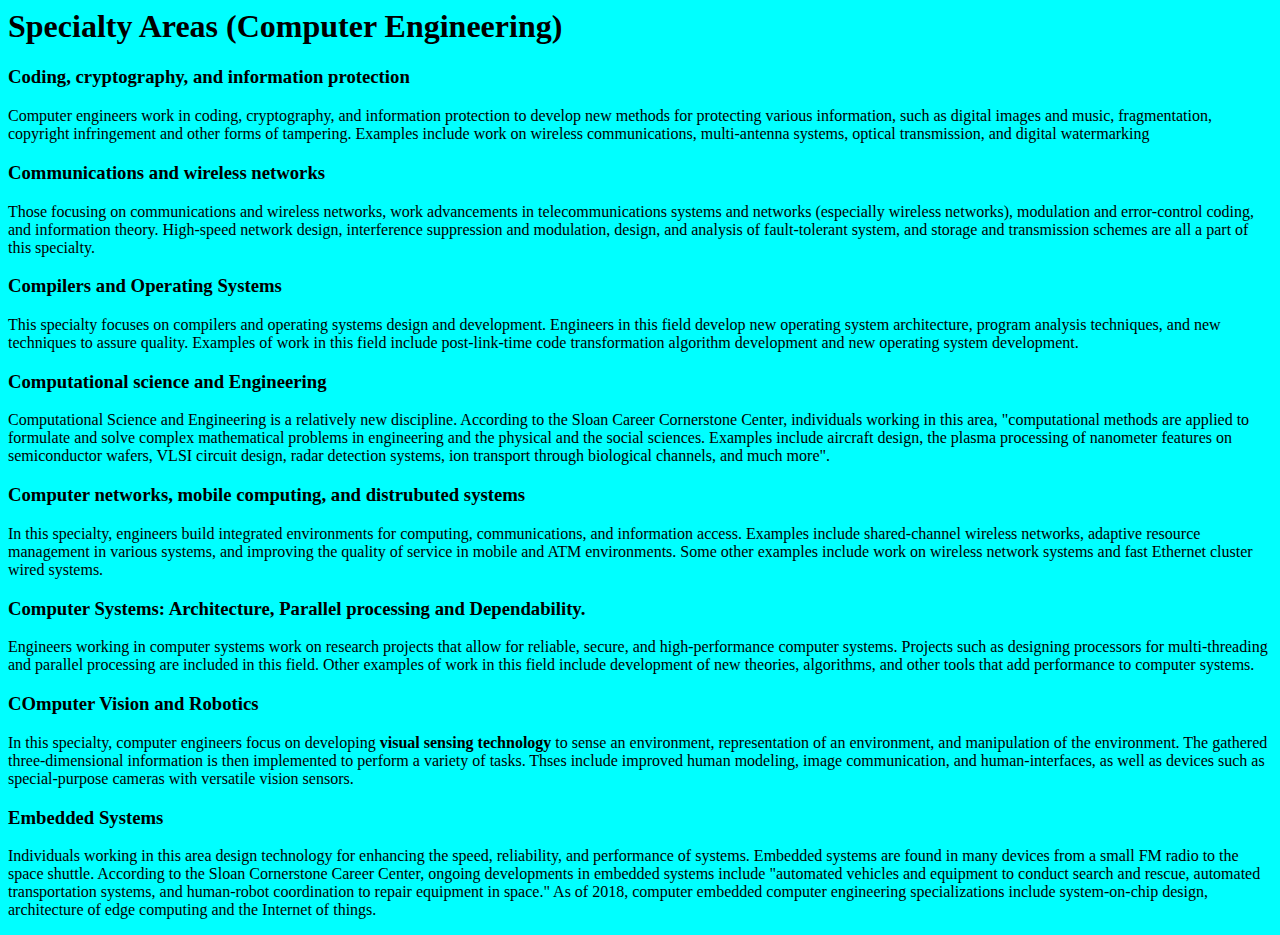
==== areas.html @ ecd39562 "added files" ====
<html>
<head>
    <title>Specialty Areas</title>
    <link rel="stylesheet" href="style.css">
</head>
<body>
    <div class="row"><h1>Specialty Areas (Computer Engineering)</h1></div>
    <div class="row"><h3>Coding, cryptography, and information protection</h3></div>
    <div class="row"><p>Computer engineers work in coding, cryptography, and information protection to develop new methods for protecting various information, such as digital images and music, fragmentation, copyright infringement and other forms of tampering. Examples include work on wireless communications, multi-antenna systems, optical transmission, and digital watermarking</p></div>
    <div class="row"><h3>Communications and wireless networks</h3></div>
    <div class="row"><p>Those focusing on communications and wireless networks, work advancements in telecommunications systems and networks (especially wireless networks), modulation and error-control coding, and information theory. High-speed network design, interference suppression and modulation, design, and analysis of fault-tolerant system, and storage and transmission schemes are all a part of this specialty.</p></div>
    <div class="row"><h3>Compilers and Operating Systems</h3></div>
    <div class="row"><p>This specialty focuses on compilers and operating systems design and development. Engineers in this field develop new operating system architecture, program analysis techniques, and new techniques to assure quality. Examples of work in this field include post-link-time code transformation algorithm development and new operating system development.</p></div>
    <div class="row"><h3>Computational science and Engineering</h3></div>
    <div class="row"><p>Computational Science and Engineering is a relatively new discipline. According to the Sloan Career Cornerstone Center, individuals working in this area, "computational methods are applied to formulate and solve complex mathematical problems in engineering and the physical and the social sciences. Examples include aircraft design, the plasma processing of nanometer features on semiconductor wafers, VLSI circuit design, radar detection systems, ion transport through biological channels, and much more".</p></div>
    <div class="row"><h3>Computer networks, mobile computing, and distrubuted systems</h3></div>
    <div class="row"><p>In this specialty, engineers build integrated environments for computing, communications, and information access. Examples include shared-channel wireless networks, adaptive resource management in various systems, and improving the quality of service in mobile and ATM environments. Some other examples include work on wireless network systems and fast Ethernet cluster wired systems.</p></div>
    <div class="row"><h3>Computer Systems: Architecture, Parallel processing and Dependability.</h3></div>
    <div class="row"><p>Engineers working in computer systems work on research projects that allow for reliable, secure, and high-performance computer systems. Projects such as designing processors for multi-threading and parallel processing are included in this field. Other examples of work in this field include development of new theories, algorithms, and other tools that add performance to computer systems.</p></div>
    <div class="row"><h3>COmputer Vision and Robotics</h3></div>
    <div class="row"><p>In this specialty, computer engineers focus on developing <b>visual sensing technology</b> to sense an environment, representation of an environment, and manipulation of the environment. The gathered three-dimensional information is then implemented to perform a variety of tasks. Thses include improved human modeling, image communication, and human-interfaces, as well as devices such as special-purpose cameras with versatile vision sensors.</p></div>
    <div class="row"><h3>Embedded Systems</h3></div>
    <div class="row"><p>Individuals working in this area design technology for enhancing the speed, reliability, and performance of systems. Embedded systems are found in many devices from a small FM radio to the space shuttle. According to the Sloan Cornerstone Career Center, ongoing developments in embedded systems include "automated vehicles and equipment to conduct search and rescue, automated transportation systems, and human-robot coordination to repair equipment in space." As of 2018, computer embedded computer engineering specializations include system-on-chip design, architecture of edge computing and the Internet of things.</p>
    </div>
</body>
</html>
---- style.css ----
body{
    background-color: aqua;
    font-family: cursive
}
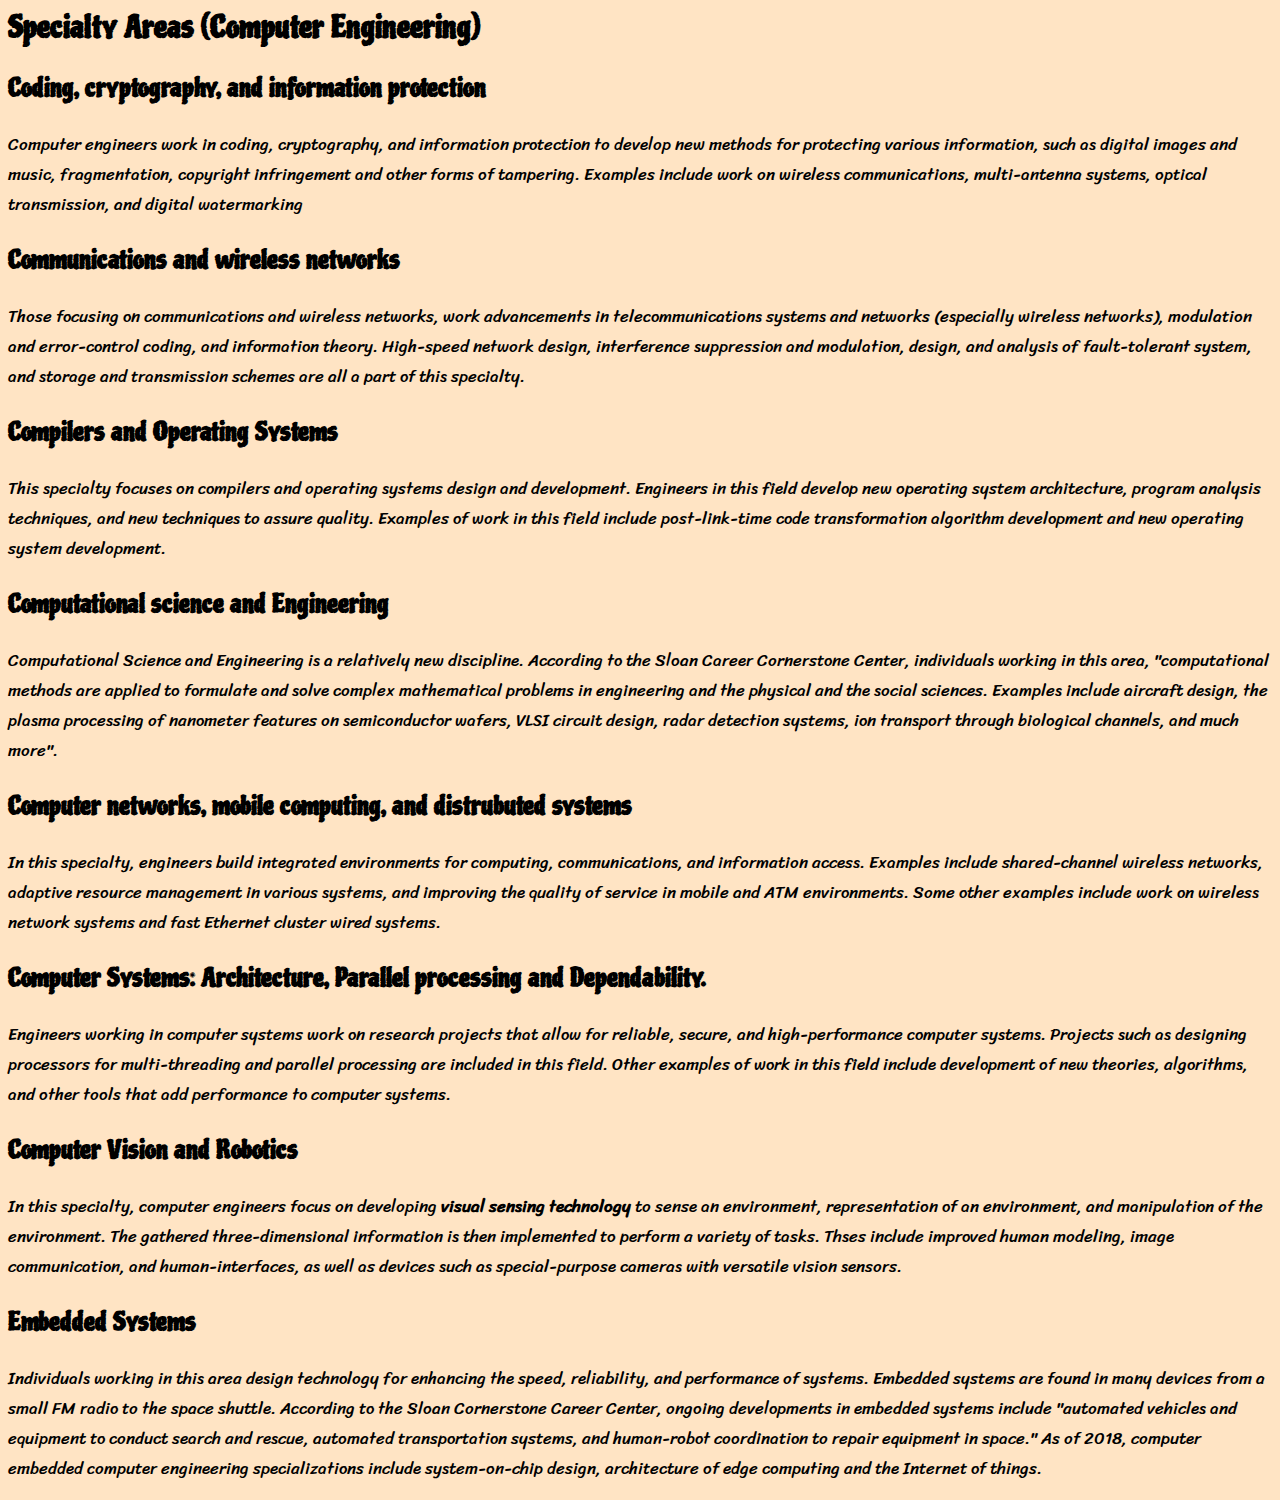
==== commit f8a571e8: "update" ====
--- a/areas.html
+++ b/areas.html
@@ -1,26 +1,112 @@
 <html>
 <head>
     <title>Specialty Areas</title>
-    <link rel="stylesheet" href="style.css">
+    <link rel="stylesheet" type="text/css" href="areas.css">
+    <link href="https://fonts.googleapis.com/css2?family=Sriracha&display=swap" rel="stylesheet">
+    <link href="https://fonts.googleapis.com/css2?family=Piedra&display=swap" rel="stylesheet">
 </head>
 <body>
-    <div class="row"><h1>Specialty Areas (Computer Engineering)</h1></div>
-    <div class="row"><h3>Coding, cryptography, and information protection</h3></div>
-    <div class="row"><p>Computer engineers work in coding, cryptography, and information protection to develop new methods for protecting various information, such as digital images and music, fragmentation, copyright infringement and other forms of tampering. Examples include work on wireless communications, multi-antenna systems, optical transmission, and digital watermarking</p></div>
-    <div class="row"><h3>Communications and wireless networks</h3></div>
-    <div class="row"><p>Those focusing on communications and wireless networks, work advancements in telecommunications systems and networks (especially wireless networks), modulation and error-control coding, and information theory. High-speed network design, interference suppression and modulation, design, and analysis of fault-tolerant system, and storage and transmission schemes are all a part of this specialty.</p></div>
-    <div class="row"><h3>Compilers and Operating Systems</h3></div>
-    <div class="row"><p>This specialty focuses on compilers and operating systems design and development. Engineers in this field develop new operating system architecture, program analysis techniques, and new techniques to assure quality. Examples of work in this field include post-link-time code transformation algorithm development and new operating system development.</p></div>
-    <div class="row"><h3>Computational science and Engineering</h3></div>
-    <div class="row"><p>Computational Science and Engineering is a relatively new discipline. According to the Sloan Career Cornerstone Center, individuals working in this area, "computational methods are applied to formulate and solve complex mathematical problems in engineering and the physical and the social sciences. Examples include aircraft design, the plasma processing of nanometer features on semiconductor wafers, VLSI circuit design, radar detection systems, ion transport through biological channels, and much more".</p></div>
-    <div class="row"><h3>Computer networks, mobile computing, and distrubuted systems</h3></div>
-    <div class="row"><p>In this specialty, engineers build integrated environments for computing, communications, and information access. Examples include shared-channel wireless networks, adaptive resource management in various systems, and improving the quality of service in mobile and ATM environments. Some other examples include work on wireless network systems and fast Ethernet cluster wired systems.</p></div>
-    <div class="row"><h3>Computer Systems: Architecture, Parallel processing and Dependability.</h3></div>
-    <div class="row"><p>Engineers working in computer systems work on research projects that allow for reliable, secure, and high-performance computer systems. Projects such as designing processors for multi-threading and parallel processing are included in this field. Other examples of work in this field include development of new theories, algorithms, and other tools that add performance to computer systems.</p></div>
-    <div class="row"><h3>COmputer Vision and Robotics</h3></div>
-    <div class="row"><p>In this specialty, computer engineers focus on developing <b>visual sensing technology</b> to sense an environment, representation of an environment, and manipulation of the environment. The gathered three-dimensional information is then implemented to perform a variety of tasks. Thses include improved human modeling, image communication, and human-interfaces, as well as devices such as special-purpose cameras with versatile vision sensors.</p></div>
-    <div class="row"><h3>Embedded Systems</h3></div>
-    <div class="row"><p>Individuals working in this area design technology for enhancing the speed, reliability, and performance of systems. Embedded systems are found in many devices from a small FM radio to the space shuttle. According to the Sloan Cornerstone Career Center, ongoing developments in embedded systems include "automated vehicles and equipment to conduct search and rescue, automated transportation systems, and human-robot coordination to repair equipment in space." As of 2018, computer embedded computer engineering specializations include system-on-chip design, architecture of edge computing and the Internet of things.</p>
+    <div class="row">
+        <div class="specialt">
+            
+        <h1>Specialty Areas (Computer Engineering)</h1>
+        
+        </div>
     </div>
+    
+        
+    <div class="row">
+        <div class="crypto">
+            
+        <h3>Coding, cryptography, and information protection</h3>
+        
+        <p>Computer engineers work in coding, cryptography, and information protection to develop new methods for protecting various information, such as digital images and music, fragmentation, copyright infringement and other forms of tampering. Examples include work on wireless communications, multi-antenna systems, optical transmission, and digital watermarking
+        </p>
+        
+        </div>
+    </div>
+    
+    <div class="row">
+        <div class="wirelss">
+            
+        <h3>Communications and wireless networks</h3>
+        
+        <p>
+        Those focusing on communications and wireless networks, work advancements in telecommunications systems and networks (especially wireless networks), modulation and error-control coding, and information theory. High-speed network design, interference suppression and modulation, design, and analysis of fault-tolerant system, and storage and transmission schemes are all a part of this specialty.
+        </p>
+        
+        </div>
+    </div>
+    
+    <div class="row">
+        <div class="opesyst">
+            
+        <h3>Compilers and Operating Systems</h3>
+        
+        <p>
+        This specialty focuses on compilers and operating systems design and development. Engineers in this field develop new operating system architecture, program analysis techniques, and new techniques to assure quality. Examples of work in this field include post-link-time code transformation algorithm development and new operating system development.
+        </p>
+        
+        </div>
+    </div>
+    
+    <div class="row">
+        <div class="enginer">
+            
+        <h3>Computational science and Engineering</h3>
+        
+        <p>
+        Computational Science and Engineering is a relatively new discipline. According to the Sloan Career Cornerstone Center, individuals working in this area, "computational methods are applied to formulate and solve complex mathematical problems in engineering and the physical and the social sciences. Examples include aircraft design, the plasma processing of nanometer features on semiconductor wafers, VLSI circuit design, radar detection systems, ion transport through biological channels, and much more".
+        </p>
+        
+        </div>
+    </div>
+    
+    <div class="row">
+        <div class="networks">
+            
+        <h3>Computer networks, mobile computing, and distrubuted systems</h3>
+        
+        <p>
+        In this specialty, engineers build integrated environments for computing, communications, and information access. Examples include shared-channel wireless networks, adaptive resource management in various systems, and improving the quality of service in mobile and ATM environments. Some other examples include work on wireless network systems and fast Ethernet cluster wired systems.
+        </p>
+        
+        </div>
+    </div>
+    
+    <div class="row">
+        <div class="parallel">
+            
+        <h3>Computer Systems: Architecture, Parallel processing and Dependability.</h3>
+        
+        <p>
+        Engineers working in computer systems work on research projects that allow for reliable, secure, and high-performance computer systems. Projects such as designing processors for multi-threading and parallel processing are included in this field. Other examples of work in this field include development of new theories, algorithms, and other tools that add performance to computer systems.
+        </p>
+        
+        </div>
+    </div>
+    
+    <div class="row">
+        <div class="vision">
+            
+        <h3>Computer Vision and Robotics</h3>
+        <p>
+        In this specialty, computer engineers focus on developing <b>visual sensing technology</b> to sense an environment, representation of an environment, and manipulation of the environment. The gathered three-dimensional information is then implemented to perform a variety of tasks. Thses include improved human modeling, image communication, and human-interfaces, as well as devices such as special-purpose cameras with versatile vision sensors.
+        </p>
+        
+        </div>
+    </div>
+    
+    <div class="row">
+        <div class="embed">
+            
+        <h3>Embedded Systems</h3>
+        <p>
+        Individuals working in this area design technology for enhancing the speed, reliability, and performance of systems. Embedded systems are found in many devices from a small FM radio to the space shuttle. According to the Sloan Cornerstone Career Center, ongoing developments in embedded systems include "automated vehicles and equipment to conduct search and rescue, automated transportation systems, and human-robot coordination to repair equipment in space." As of 2018, computer embedded computer engineering specializations include system-on-chip design, architecture of edge computing and the Internet of things.
+        </p>
+            
+        </div>
+    </div>
+    
 </body>
 </html>--- a/areas.css
+++ b/areas.css
@@ -0,0 +1,14 @@
+body{
+    font-size: 17px;
+    background-color: bisque;
+    color: black;
+    font-family: 'Sriracha', cursive;
+}
+h1{
+    font-size: 30px;
+    font-family: 'Piedra', cursive;
+}
+h3{
+    font-size: 25px;
+    font-family: 'Piedra', cursive;
+}
